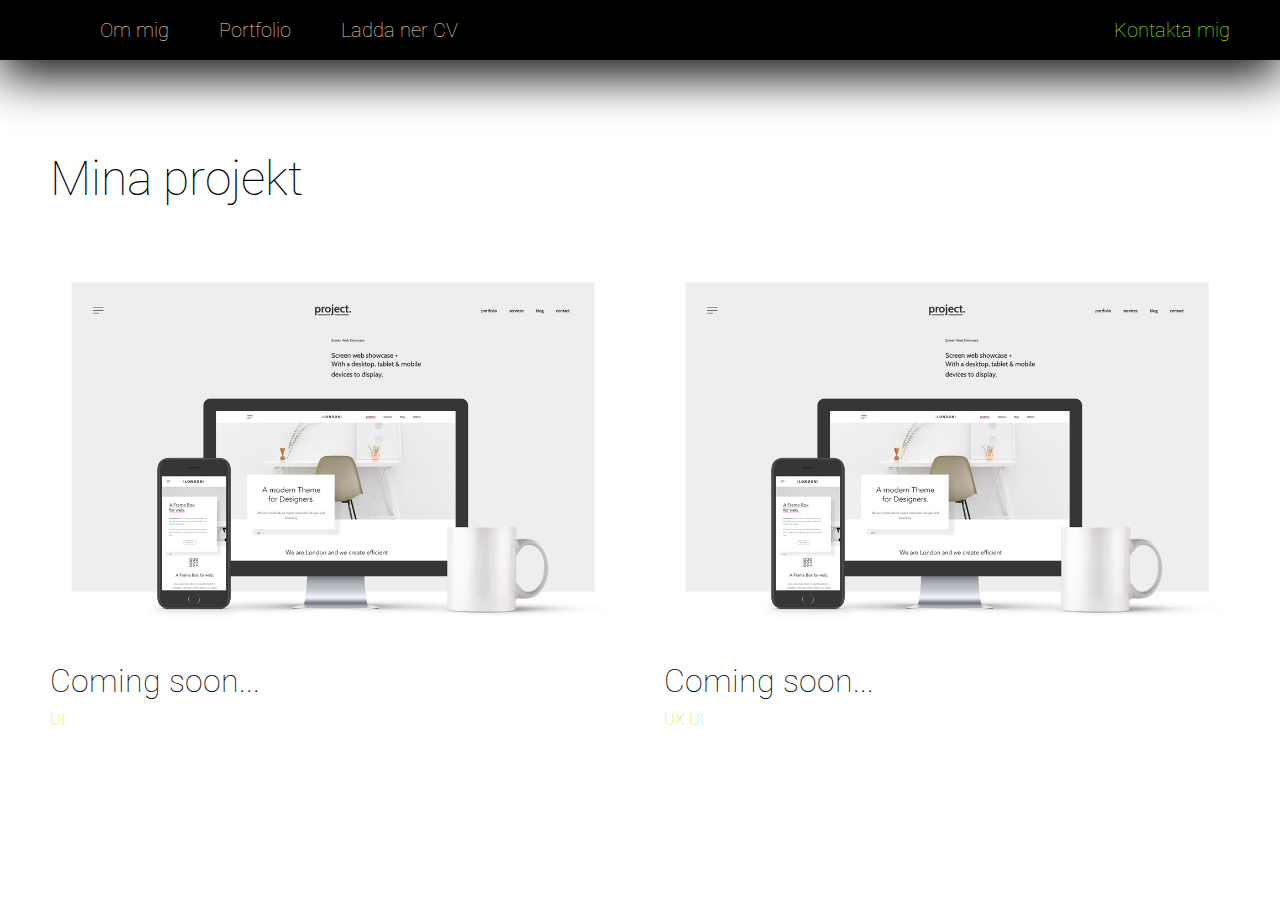
==== portfolio.html @ f4179f6d "iz good" ====
<!DOCTYPE html>
<html lang="en">
<head>
    <meta charset="UTF-8">
    <meta http-equiv="X-UA-Compatible" content="IE=edge">
    <meta name="viewport" content="width=device-width, initial-scale=1.0">
    <link rel="icon" type="image/x-icon" href="assets/logon.ico">
    



    <title>Semin Zukic - Portfolio</title>


    <link rel="stylesheet" href="static/reset.css">
    <link rel="stylesheet" href="static/styles.css">
    <link rel="stylesheet" href="static/portfolio.css">

    <script src="static/script.js"></script>




    <link rel="preconnect" href="https://fonts.googleapis.com">
    <link rel="preconnect" href="https://fonts.gstatic.com" crossorigin>
    <link href="https://fonts.googleapis.com/css2?family=Lobster&display=swap" rel="stylesheet">

    <link rel="preconnect" href="https://fonts.googleapis.com">
    <link rel="preconnect" href="https://fonts.gstatic.com" crossorigin>
    <link href="https://fonts.googleapis.com/css2?family=Josefin+Sans:wght@700&display=swap" rel="stylesheet"> 

    <link rel="preconnect" href="https://fonts.googleapis.com">
    <link rel="preconnect" href="https://fonts.gstatic.com" crossorigin>
    <link href="https://fonts.googleapis.com/css2?family=Roboto:ital,wght@0,100;0,300;0,400;0,500;0,700;0,900;1,100;1,300;1,400;1,500;1,700;1,900&display=swap" rel="stylesheet">

</head>


<body class="container">
    
    <nav class="navBar">
        <ul class="navUl">
            <li class="rightLinks rightLink"><a href="index.html">Om mig</a></li>
            <li class="rightLinks"><a href="portfolio.html">Portfolio</a></li>
            <li class="rightLinks"><a href="assets/CV.pdf" download="" target="_blank">Ladda ner CV</a></li>
            <li class="contactLink"><a href="mailto:albin.neumann@gmail.com" target="_blank">Kontakta mig</a></li>
            <li class="burgerLi"><a href="javascript:void(0);" class="icon" onclick="myFunction()">
                    <img src="static/burger.svg" alt="Dropdown Button" class="burgerMenu">
            </a></li>
        </ul>
    </nav>
    <div id="myLinks">
        <a href="index.html">Om mig</a>
        <a href="portfolio.html">Portfolio</a>
        <a href="assets/#.pdf" download="" target="_blank">Ladda ner CV</a>
        <a href="mailto:semin.zukic04@gmail.com" target="_blank" class="lastLinkBrg">Kontakta mig</a>
    </div>

    <div class="portfolioContent">

        <h2>Mina projekt</h2>
        <br><br><br>

        <div class="smallerPrtf">

            <div class="websiteDivSmall">
                <div class="websiteOuter">
                    <img src="assets/mockup.jpg" alt="mockup webbdesite">
                    <div class="websiteInfo">
                        <div>
                            <a href="https://www.delightphoto.se" target="_blank">
                                <h1 class="smallTtl">Coming soon...</h1>
                            </a>
                        </div>
                        <p>UI</p>
                    </div>
                </div>
            </div>
            
            <div class="websiteDivSmall">
                <div class="websiteOuter">
                    <img src="assets/mockup.jpg" alt="mockup webbsite">
                    <div class="websiteInfo">
                        <div>
                            <a href="#" target="_blank">
                                <h1 class="smallTtl">Coming soon...</h1>
                            </a>
                        </div>
                        <p>UX UI</p>
                    </div>
                </div>
            </div>

        </div>

    </div>

</body>
---- static/styles.css ----
/* ===== Scrollbar CSS ===== */
  /* Firefox */
  * {
    scrollbar-width: auto;
    scrollbar-color: #99f814 #ffffff;
}

  /* Chrome, Edge, and Safari */
  *::-webkit-scrollbar {
    width: 7px;
}

  *::-webkit-scrollbar-track {
    background: #ffffff;
}

  *::-webkit-scrollbar-thumb {
    background-color: #11ff00;
    border-radius: 9px;
    border: none;
}


body {
    background-color: white;
}

.bodyIndex {
    background-image: url("../assets/game.jpg");
    background-repeat: no-repeat;
    background-attachment: fixed;
    background-position: top center;
    background-size: 100%; 
}



.container {
    max-width: 1920px;
    margin: auto;
    width: 100%;
}


.bodyTopper {
    height: 60px;
}



.navBar {
    height: 60px;
    display: flex;
    align-items: center;
    box-shadow: 0 15px 50px black;
    background-color: rgb(0, 0, 0);
    position: fixed; /* Set the navbar to fixed position */
    top: 0; /* Position the navbar at the top of the page */
    width: 100%; /* Full width */
    max-width: 1920px;
}


/* --- link to home page/about me --- */



/* make the links show up on the same horizontal level */
.navUl {
    display: flex;
    margin-left: auto;
    margin-right: auto;
    padding-left: 50px;
    padding-right: 50px;
    width: 100%;
    max-width: 1520px;
    background-color: black;
    color: #f5deb3;
}

.contactLink{
    color: #99f814;
    font-size: 20px;
    font-family: 'Roboto';
    margin-left: inherit;
}

/* --- every link(li) in navbar
/* set line height for links */
.navUl > li {
    line-height: 40px;
}
li > a {
    line-height: 40px;
}



li > a {
    text-decoration: underline;
    text-decoration-thickness: 3px;
    text-decoration-color: #00b3ff00;
    transition: 0.2s;
}
li > a:hover {
    text-decoration-color: #99f814;
}

.neumann a {
    text-decoration: none;
}

/* --- every link on the right side --- */
.rightLinks {
    font-size: 20px;
    font-family: 'Roboto';
    margin-left: 50px;
    display: flex;
    align-items: center;
}

.icon {
    display: flex;
    align-items: center;
}

.burgerMenu {
    height: 32px;
    width: 32px;
}


.burgerLi {
        display: none;
    }


@media only screen and (max-width: 920px) {
    .burgerLi {
        display: flex;
    }
    .rightLinks {
        display: none;
    }
}




#myLinks {
    display: none;
    flex-wrap: wrap;
    width: 100%;
    margin-top: 60px;
    position: fixed;
}


#myLinks a {
    width: 100%;
    text-align: center;
    padding: 5%;
    background-color: rgb(255, 255, 255);
    border-top: 2px solid;
    border-color: rgb(168, 168, 168);
    font-size: 14pt;
}


.lastLinkBrg {
    border-bottom: 2px solid;
}







/* --- entire div --- */
.welcome {

    width: 33%;
    height: 80%;
    padding-bottom: 100px;

    width: 640px;
    height: 550px;
    padding-top: 95px;
    padding-left: 100px;
    padding-right: 50px;

    
    margin-bottom: -100px;


    margin-top: 133px;
    margin-left: 171px;

    /* Gives the contentdiv the shape of Fluid body.svg */
}

/* --- h1 | Tjena, jag heter Albin! --- */
.welcome h1 {
    font-family: 'Roboto';
    font-style: normal;
    font-weight: 600;
    font-size: 64px;
    line-height: 75px;
    color: #ffffff;
}

/* --- h2 | Frontend utvecklare --- */
.welcome h2 {
    font-family: 'Roboto';
    font-weight: 400;
    font-style: normal;
    line-height: 38px;
    font-size: 32px;
    align-items: center;
    display: flex;
    margin-top: 5px;
    margin-right: 50px;
    color: #99f814;
}

/* --- p | Ung men erfaren inom.. --- */
.welcome p {
    font-style: normal;
    font-weight: 400;
    font-size: 24px;
    line-height: 28px;
    font-family: 'Roboto';
    margin-top: 8px;
    margin-right: 50px;
    color: #ffff;
}

/* --- a > div | Visa portfolio --- */
.welcome div {
    background-color: #99f814;
    margin-left: 40px;
    font-style: normal;
    font-weight: 500;
    font-size: 20px;
    line-height: 23px;
    font-family: 'Roboto';
    width: 159px;
    height: 47px;
    margin-top: 35px;
    border-radius: 50px;
    display: flex;
    align-items: center;
    text-align: center;
    color: white;
    justify-content: center;
    transition: .3s;

}

.welcome div:hover {
    box-shadow: inset 0 0 0 3px white;
}







.contentDiv {
    /*margin-top: 62vh;*/
    margin-top: 0;

    min-width: 100%;
    width: 100%;

    /* totalt 424px */
    padding-top: 110px;

    /* Gives the contentdiv the shape of Fluid body.svg */
    background: url("../assets/Fluid body.svg") no-repeat;
    background-size: 100%;
}



.circleLinks {
    margin: 0px 13%;
    display: flex;
}


.githubLink {
    padding-top: 37px;
    margin-left: auto;
    margin-right: 12px;
}

.linkedinLink {
    margin-right: 0.5%;
}

.gmailLink {
    padding-top: 37px;
    margin-right: 3%;
}


.content {
    margin-top: 198px;
    margin-left: auto;
    margin-right: auto;
    padding-left: 50px;
    padding-right: 50px;
    max-width: 1520px;
    background-color: white;
}



.contentTitles div {
    width: 33.3%;    
}

.contentTitles {
    display: flex;
    justify-content: center;
    text-align: center;
}

.content div h1 {
    font-style: normal;
    font-weight: 700;
    font-size: 64px;
    font-family: 'Josefin Sans';
    color: #99f814;
}



.content div h2 {
    font-style: normal;
    font-weight: 600;
    font-size: 32px;
    font-family: 'Roboto';
}

.content div h3 {
    font-style: normal;
    font-weight: 700;
    font-size: 48px;
    font-family: 'Josefin Sans';
    color: #99f814;
}


.content div p {
    font-style: normal;
    font-weight: 400;
    font-size: 24px;
    font-family: 'Roboto';
}


.aboutMeTitleDiv {
    margin-top: 310px;
    
    display: flex;
    justify-content: center;
    text-align: center;
}


.littleAboutMe {
    display: flex;
    flex-direction: column;
    align-items: center;
    margin: auto 100px;
}


.littleAboutMe h1 {
    margin: 30px 0;
    color: #3D3D3D !important;
}



/* =========================== */
/*    Jag heter albin + text   */
/* =========================== */



.aboutMe {
    margin-top: 300px;
    padding-bottom: 15%;
    padding-top: 50px;
    text-align: center;
}



.aboutMe-p {
    margin-top: 40px;
    font-size: 24px;
}



.aboutMe-h1 {
    font-size: 48px;
}






/*
@media only screen and (max-width: 1852px) {
    .welcome h1 {
        font-size: 56px;
    }
    .welcome h2 {
        font-size: 26px;
    }
    .welcome p {
        font-size: 16px;
    }
}
*/







@media only screen and (max-width: 1440px) {
    .bodyIndex {
        background-size: 140%;
    }



    .welcome {
        width: 100%;
        margin: 0;
        margin-top: 300px;

        padding-top: 30px;
        padding-bottom: 30px;

        height: auto;

        background: none;
        background-color: white;
    }



    .contentDiv {
        margin-top: 15%;
    }

}





@media only screen and (max-width: 748px) {
    

    .bodyIndex {
        background-size: 170%;
    }
    
    
    
    /* --- entire div --- */

.welcome {
    padding-left: 25px;
    padding-right: 25px;

    margin-bottom: 0;


    margin-top: 180px;
    margin-left: 0;
}

/* --- h1 | Tjena, jag heter Albin! --- */
.welcome h1 {
    font-size: 36px;
    line-height: 36px;
    text-align: center;
}

/* --- h2 | Frontend utvecklare --- */
.welcome h2 {
    font-family: 'Roboto';
    font-weight: 400;
    font-style: normal;
    line-height: 24px;
    font-size: 24px;
    display: block;
    margin-right: 0;
    text-align: center;
}

/* --- p | Ung men erfaren inom.. --- */
.welcome p {
    font-size: 18px;
    line-height: 18px;
    margin-right: 0;
    text-align: center;
}

/* --- a > div | Visa portfolio --- */
.welcome div {
    margin-left: 0;
    margin: auto;
    margin-top: 35px;

}





.contentDiv {
    background: none;
    background-color: white;
    margin-top: 0;
    padding-top: 50px;
}



.circleLinks {
    display: flex;
    justify-content: space-between;
}

.circleLinks div {
    margin: 0;
    padding: 0;
}

.contentTitles div {
    width: 100%;
    display: block;
}


.contentTitles {
    display: block;
}


.content div h1 {
    font-size: 48px;
}
.content div h2 {
    font-size: 32px;
    margin-bottom: 50px;
}
.content div h3 {
    font-size: 36px;
    text-align: center;
}

.aboutMe {
    margin-top: 200px;
}
.aboutMe-p {
    margin-top: 20px;
    font-size: 18px !important;
}




}
---- static/portfolio.css ----
/*.navBar {
    background-color: rgba(0,0,0,0.5);
    box-shadow: none;
    color: white;
}*/

*{
    font-weight: lighter;
}


.portfolioContent {
    margin-left: auto;
    margin-right: auto;
    padding: 150px 50px 60px 50px;
    max-width: 1520px;
}

h2 {
    font-family: 'roboto';
    font-size: 48px;
}

.websiteDivBig {
    margin: 90px 0 30px 0;
}

.websiteOuter {
    border-radius: 5px;
}

.websiteDivBig img {
    border-radius: 5px;
}


.websiteDivSmall img {
    border-radius: 5px;
}


.websiteInfo {
    color: black;

    padding-top: 20px;
}

/* made to stop the <a> link from being width 100% */
.websiteInfo div {
    display: flex;
}

.websiteInfo p {
    color: #99f814;
}

h1 {
    font-family: 'roboto';
    font-size: 32px;
    margin-right: auto;
    margin-bottom: 10px;

    text-decoration: underline;
    text-decoration-color: #00b3ff00;
    transition: 0.2s;
}

h1:hover {
    text-decoration-color: #99f814;
}

p {
    font-family: 'roboto';
    font-size: 16px;
}


.smallerPrtf {
    display: flex;
    justify-content: space-between;
}


.websiteDivSmall {
    width: 48%;
}











@media only screen and (max-width: 748px) {

    h2 {
        font-size: 32px;
        text-align: center;
    }

    .portfolioContent {
        margin-left: auto;
        margin-right: auto;
        padding: 110px 25px 60px 25px;
        max-width: 1470px;
    }


    .websiteDivBig {
        margin: 50px 0 30px 0;
    }


    h1 {
        font-size: 24px;
    }


    .smallTtl {
        font-size: 18px;
    }
}
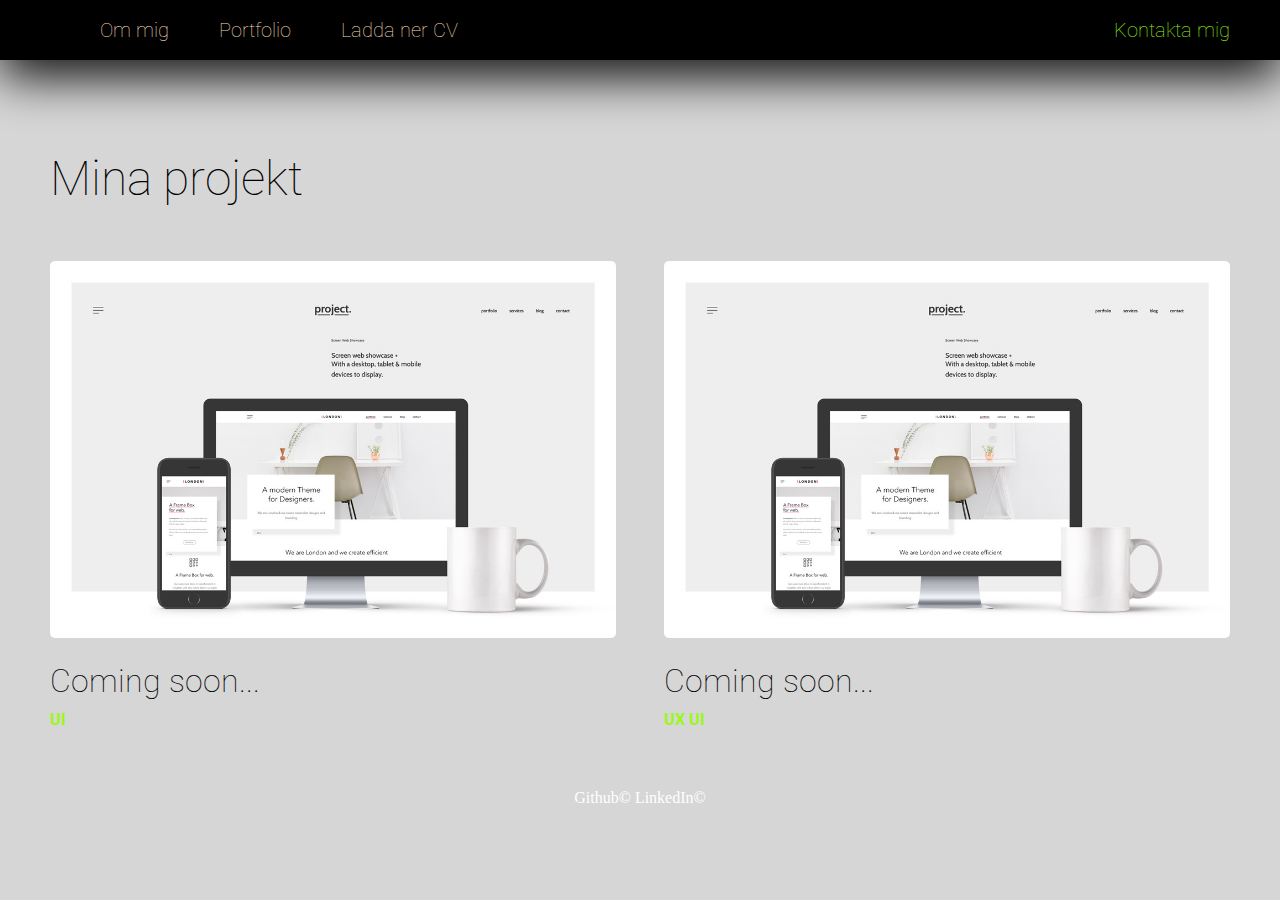
==== commit 6a8b28f7: "added text and tweaked some style options" ====
--- a/portfolio.html
+++ b/portfolio.html
@@ -43,7 +43,7 @@
             <li class="rightLinks rightLink"><a href="index.html">Om mig</a></li>
             <li class="rightLinks"><a href="portfolio.html">Portfolio</a></li>
             <li class="rightLinks"><a href="assets/CV.pdf" download="" target="_blank">Ladda ner CV</a></li>
-            <li class="contactLink"><a href="mailto:albin.neumann@gmail.com" target="_blank">Kontakta mig</a></li>
+            <li class="contactLink"><a href="mailto:semin.zukic04@gmail.com" target="_blank">Kontakta mig</a></li>
             <li class="burgerLi"><a href="javascript:void(0);" class="icon" onclick="myFunction()">
                     <img src="static/burger.svg" alt="Dropdown Button" class="burgerMenu">
             </a></li>
@@ -94,5 +94,8 @@
         </div>
 
     </div>
-
+    <footer>
+        <a href="https://github.com/ZeeMaxx"target="_blank">Github©</a> 
+        <a href="https://www.linkedin.com/in/semin-zukic-13464b26a/"target="_blank">LinkedIn©</a> 
+     </footer>
 </body>--- a/static/styles.css
+++ b/static/styles.css
@@ -5,9 +5,10 @@
   * {
     scrollbar-width: auto;
     scrollbar-color: #99f814 #ffffff;
-}
-
-  /* Chrome, Edge, and Safari */
+    font-weight: lighter;
+}
+
+  
   *::-webkit-scrollbar {
     width: 7px;
 }
@@ -24,7 +25,7 @@
 
 
 body {
-    background-color: white;
+    background-color: rgb(214, 214, 214);
 }
 
 .bodyIndex {
@@ -38,7 +39,6 @@
 
 
 .container {
-    max-width: 1920px;
     margin: auto;
     width: 100%;
 }
@@ -59,7 +59,8 @@
     position: fixed; /* Set the navbar to fixed position */
     top: 0; /* Position the navbar at the top of the page */
     width: 100%; /* Full width */
-    max-width: 1920px;
+
+    
 }
 
 
@@ -108,9 +109,7 @@
     text-decoration-color: #99f814;
 }
 
-.neumann a {
-    text-decoration: none;
-}
+
 
 /* --- every link on the right side --- */
 .rightLinks {
@@ -202,7 +201,7 @@
     /* Gives the contentdiv the shape of Fluid body.svg */
 }
 
-/* --- h1 | Tjena, jag heter Albin! --- */
+
 .welcome h1 {
     font-family: 'Roboto';
     font-style: normal;
@@ -212,7 +211,7 @@
     color: #ffffff;
 }
 
-/* --- h2 | Frontend utvecklare --- */
+
 .welcome h2 {
     font-family: 'Roboto';
     font-weight: 400;
@@ -226,11 +225,11 @@
     color: #99f814;
 }
 
-/* --- p | Ung men erfaren inom.. --- */
+
 .welcome p {
     font-style: normal;
     font-weight: 400;
-    font-size: 24px;
+    font-size: 32px;
     line-height: 28px;
     font-family: 'Roboto';
     margin-top: 8px;
@@ -245,7 +244,7 @@
     font-style: normal;
     font-weight: 500;
     font-size: 20px;
-    line-height: 23px;
+    line-height: 32px;
     font-family: 'Roboto';
     width: 159px;
     height: 47px;
@@ -278,7 +277,7 @@
     width: 100%;
 
     /* totalt 424px */
-    padding-top: 110px;
+    padding-top: 65px;
 
     /* Gives the contentdiv the shape of Fluid body.svg */
     background: url("../assets/Fluid body.svg") no-repeat;
@@ -286,50 +285,27 @@
 }
 
 
-
-.circleLinks {
-    margin: 0px 13%;
-    display: flex;
-}
-
-
-.githubLink {
-    padding-top: 37px;
-    margin-left: auto;
-    margin-right: 12px;
-}
-
-.linkedinLink {
-    margin-right: 0.5%;
-}
-
-.gmailLink {
-    padding-top: 37px;
-    margin-right: 3%;
-}
 
 
 .content {
     margin-top: 198px;
     margin-left: auto;
     margin-right: auto;
-    padding-left: 50px;
-    padding-right: 50px;
-    max-width: 1520px;
-    background-color: white;
-}
-
-
-
-.contentTitles div {
-    width: 33.3%;    
-}
-
-.contentTitles {
-    display: flex;
-    justify-content: center;
-    text-align: center;
-}
+    max-width: 100vw;
+    background-color: rgba(0, 0, 0, 0.562);
+    backdrop-filter: blur(3px);
+    border-radius: 15px;
+}
+
+footer{
+    color: #ffffff;
+    text-align: center;
+    font-size: medium;
+    padding-bottom: 10px;
+    bottom: 0;
+}
+
+
 
 .content div h1 {
     font-style: normal;
@@ -389,9 +365,7 @@
 
 
 
-/* =========================== */
-/*    Jag heter albin + text   */
-/* =========================== */
+
 
 
 
@@ -407,12 +381,19 @@
 .aboutMe-p {
     margin-top: 40px;
     font-size: 24px;
+    color: wheat;
+    padding-left: 15%;
+    padding-right: 15%;
+    line-height: 35px;
+    font-family: 'roboto';
+    font-weight: lighter !important;
+   
 }
 
 
 
 .aboutMe-h1 {
-    font-size: 48px;
+    font-size: 52px;
 }
 
 
@@ -458,7 +439,7 @@
         height: auto;
 
         background: none;
-        background-color: white;
+        
     }
 
 
@@ -495,14 +476,14 @@
     margin-left: 0;
 }
 
-/* --- h1 | Tjena, jag heter Albin! --- */
+
 .welcome h1 {
     font-size: 36px;
     line-height: 36px;
     text-align: center;
 }
 
-/* --- h2 | Frontend utvecklare --- */
+
 .welcome h2 {
     font-family: 'Roboto';
     font-weight: 400;
@@ -514,7 +495,7 @@
     text-align: center;
 }
 
-/* --- p | Ung men erfaren inom.. --- */
+
 .welcome p {
     font-size: 18px;
     line-height: 18px;
--- a/static/portfolio.css
+++ b/static/portfolio.css
@@ -8,12 +8,16 @@
     font-weight: lighter;
 }
 
+body{
+    max-height: 1080px;
+}
 
 .portfolioContent {
     margin-left: auto;
     margin-right: auto;
     padding: 150px 50px 60px 50px;
     max-width: 1520px;
+   
 }
 
 h2 {
@@ -26,11 +30,11 @@
 }
 
 .websiteOuter {
-    border-radius: 5px;
+    border-radius: 10px;
 }
 
 .websiteDivBig img {
-    border-radius: 5px;
+    border-radius: 10px;
 }
 
 
@@ -72,6 +76,8 @@
 p {
     font-family: 'roboto';
     font-size: 16px;
+    font-weight: bold;
+    color: #99f814;
 }
 
 
@@ -84,13 +90,6 @@
 .websiteDivSmall {
     width: 48%;
 }
-
-
-
-
-
-
-
 
 
 
